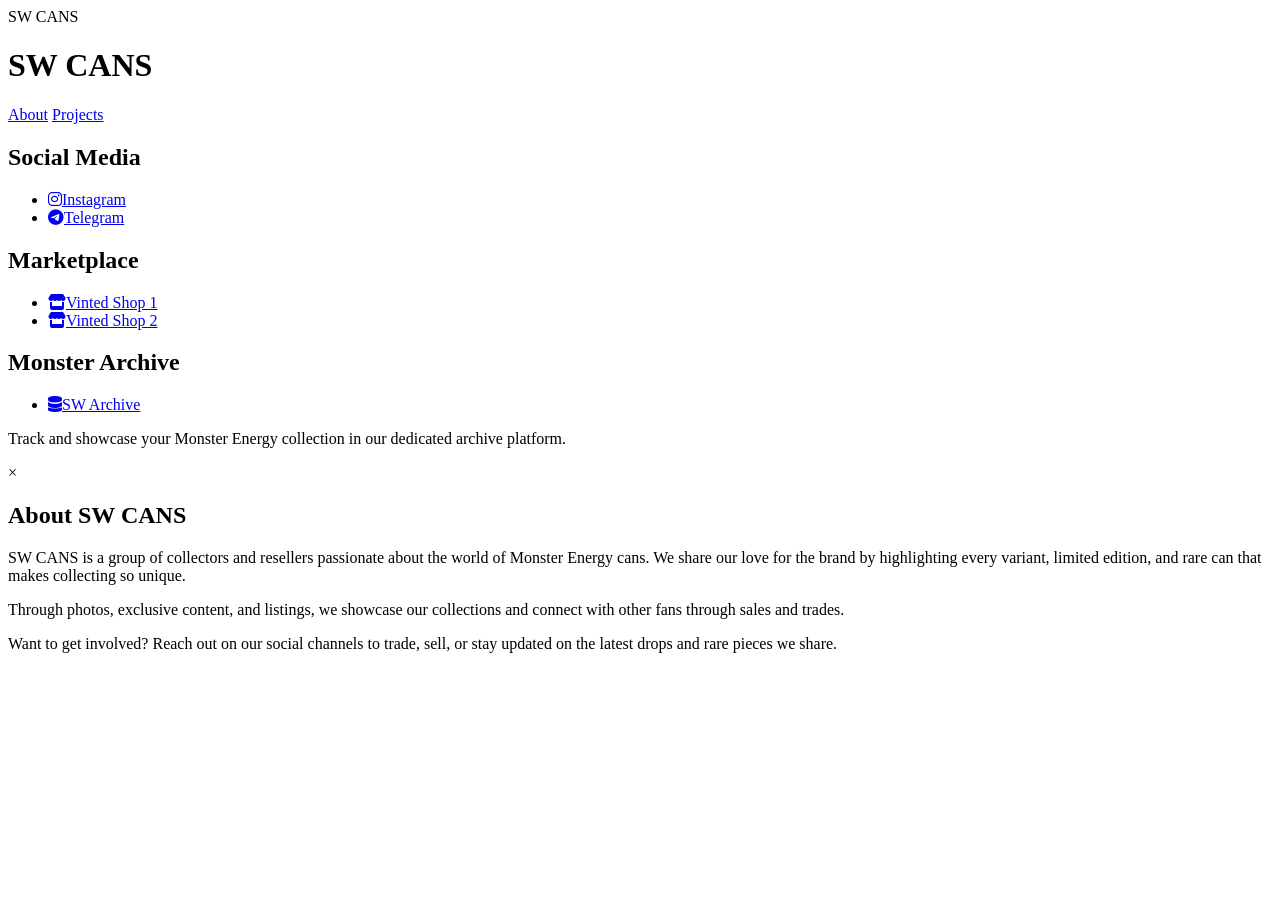
==== index.html @ 8f647504 "Add files via upload" ====
<!DOCTYPE html>
<html lang="en">
<head>
    <meta charset="UTF-8">
    <meta name="viewport" content="width=device-width, initial-scale=1.0">
    <title>SW CANS</title>
    <link rel="stylesheet" href="https://cdnjs.cloudflare.com/ajax/libs/font-awesome/6.5.1/css/all.min.css" integrity="sha512-DTOQO9RWCH3ppGqcWaEA1BIZOC6xxalwEsw9c2QQeAIftl+Vegovlnee1c9QX4TctnWMn13TZye+giMm8e2LwA==" crossorigin="anonymous" referrerpolicy="no-referrer" />
    <link rel="stylesheet" href="style.css">
</head>
<body>
    <div id="splash-screen">
        <div class="glitch-container">
            <div class="glitch" data-text="SW CANS">SW CANS</div>
        </div>
    </div>
    <header>
    <h1>SW CANS</h1>
        <nav>
            <a href="#" id="about-btn">About</a>
            <a href="projects.html">Projects</a>
        </nav>
    </header>
    <main>
        <section id="social-media">
            <h2>Social Media</h2>
            <ul class="icon-links">
                <li><a href="https://www.instagram.com/sw.cans/" target="_blank"><i class="fab fa-instagram"></i><span>Instagram</span></a></li>
                <li><a href="https://t.me/swmonster" target="_blank"><i class="fab fa-telegram"></i><span>Telegram</span></a></li>
            </ul>
        </section>
        <section id="marketplace">
            <h2>Marketplace</h2>
            <ul class="icon-links">
                <li><a href="https://www.vinted.it/member/227345393" target="_blank"><i class="fas fa-store"></i><span>Vinted Shop 1</span></a></li>
                <li><a href="https://www.vinted.it/member/272014836" target="_blank"><i class="fas fa-store"></i><span>Vinted Shop 2</span></a></li>
            </ul>
        </section>
        <section id="collection-tool">
            <h2>Monster Archive</h2>
            <ul class="icon-links">
                <li><a href="https://monster-sw.netlify.app/" target="_blank"><i class="fas fa-database"></i><span>SW Archive</span></a></li>
            </ul>
            <p class="section-description">Track and showcase your Monster Energy collection in our dedicated archive platform.</p>
        </section>
    </main>
    <div id="about-modal" class="modal">
        <div class="modal-content">
            <span class="close-btn">&times;</span>
            <h2>About SW CANS</h2>
            <p>SW CANS is a group of collectors and resellers passionate about the world of Monster Energy cans. We share our love for the brand by highlighting every variant, limited edition, and rare can that makes collecting so unique.</p>
            <p>Through photos, exclusive content, and listings, we showcase our collections and connect with other fans through sales and trades.</p>
            <p>Want to get involved? Reach out on our social channels to trade, sell, or stay updated on the latest drops and rare pieces we share.</p>
        </div>
    </div>
    <script src="script.js"></script>

</body>
</html>
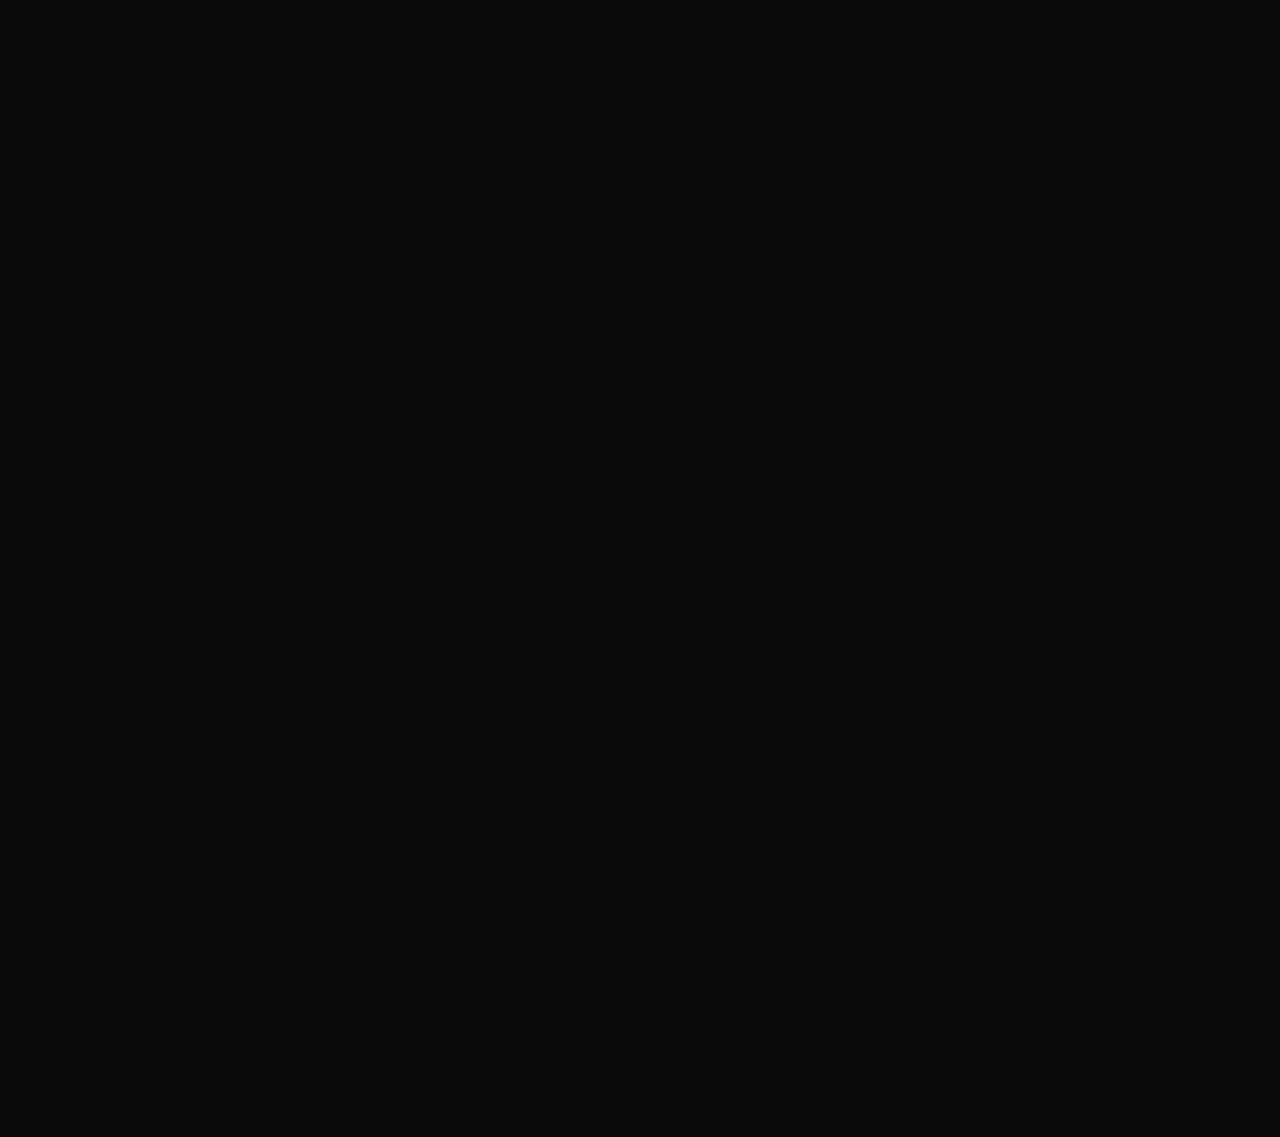
==== commit 47b31bc9: "Initial website setup with Monster Energy theme" ====
--- a/index.html
+++ b/index.html
@@ -37,10 +37,15 @@
         </section>
         <section id="collection-tool">
             <h2>Monster Archive</h2>
-            <ul class="icon-links">
-                <li><a href="https://monster-sw.netlify.app/" target="_blank"><i class="fas fa-database"></i><span>SW Archive</span></a></li>
-            </ul>
-            <p class="section-description">Track and showcase your Monster Energy collection in our dedicated archive platform.</p>
+            <div class="coming-soon-container">
+                <div class="loading-text">Coming Soon</div>
+                <div class="loading-dots">
+                    <span class="dot"></span>
+                    <span class="dot"></span>
+                    <span class="dot"></span>
+                </div>
+            </div>
+            <p class="section-description">Our collection management platform is under development. Stay tuned!</p>
         </section>
     </main>
     <div id="about-modal" class="modal">
--- a/style.css
+++ b/style.css
@@ -0,0 +1,401 @@
+@import url('https://fonts.googleapis.com/css2?family=Orbitron:wght@400;700&display=swap');
+
+body {
+    background-color: #0a0a0a;
+    color: #e0e0e0;
+    font-family: 'Orbitron', sans-serif;
+    text-align: center;
+    overflow: hidden;
+}
+
+#splash-screen {
+    position: fixed;
+    top: 0;
+    left: 0;
+    width: 100%;
+    height: 100%;
+    background-color: #0a0a0a;
+    display: flex;
+    justify-content: center;
+    align-items: center;
+    z-index: 9999;
+    transition: opacity 1s ease-in-out;
+}
+
+.glitch-container {
+    position: relative;
+}
+
+.glitch {
+    font-size: 5rem;
+    font-weight: 700;
+    color: #76b82a;
+    position: relative;
+    text-transform: uppercase;
+    letter-spacing: 0.2em;
+    text-shadow: 0 0 3px rgba(255, 255, 255, 0.4);
+    animation: heartbeat 1.2s infinite ease-in-out;
+}
+
+.glitch:before,
+.glitch:after {
+    content: attr(data-text);
+    position: absolute;
+    top: 0;
+    left: 0;
+    width: 100%;
+    height: 100%;
+    background: #0a0a0a;
+    overflow: hidden;
+    opacity: 0.8;
+}
+
+.glitch:before {
+    left: 1px;
+    text-shadow: -1px 0 rgba(255, 255, 255, 0.3);
+    animation: glitch-anim-1 3s infinite linear alternate-reverse;
+}
+
+.glitch:after {
+    left: -1px;
+    text-shadow: -1px 0 #000000, 1px 1px rgba(255, 255, 255, 0.2);
+    animation: glitch-anim-2 3s infinite linear alternate-reverse;
+}
+
+@keyframes heartbeat {
+    0%, 100% {
+        transform: scale(1);
+        text-shadow: 0 0 2px rgba(255, 255, 255, 0.3);
+    }
+    40% {
+        transform: scale(1.02);
+        text-shadow: 0 0 4px rgba(255, 255, 255, 0.4);
+    }
+    50% {
+        transform: scale(1);
+        text-shadow: 0 0 2px rgba(255, 255, 255, 0.3);
+    }
+    60% {
+        transform: scale(1.02);
+        text-shadow: 0 0 4px rgba(255, 255, 255, 0.4);
+    }
+}
+
+@keyframes glitch-anim-1 {
+    0% { clip-path: inset(10% 0 80% 0); }
+    20% { clip-path: inset(50% 0 30% 0); }
+    40% { clip-path: inset(20% 0 70% 0); }
+    60% { clip-path: inset(60% 0 20% 0); }
+    80% { clip-path: inset(30% 0 50% 0); }
+    100% { clip-path: inset(70% 0 10% 0); }
+}
+
+@keyframes glitch-anim-2 {
+    0% { clip-path: inset(85% 0 5% 0); }
+    20% { clip-path: inset(40% 0 55% 0); }
+    40% { clip-path: inset(75% 0 15% 0); }
+    60% { clip-path: inset(25% 0 65% 0); }
+    80% { clip-path: inset(55% 0 35% 0); }
+    100% { clip-path: inset(90% 0 2% 0); }
+}
+
+header, main {
+    opacity: 0;
+    transition: opacity 1s ease-in-out;
+}
+
+header {
+    padding: 2rem;
+    display: flex;
+    justify-content: space-between;
+    align-items: center;
+}
+
+header h1 a {
+    text-decoration: none;
+}
+
+nav a {
+    color: #e0e0e0;
+    text-decoration: none;
+    font-size: 1.2rem;
+    margin-left: 2rem;
+    transition: color 0.3s, text-shadow 0.3s;
+}
+
+nav a:hover {
+    color: #76b82a;
+    text-shadow: 0 0 3px rgba(118, 184, 42, 0.5);
+}
+
+main {
+    padding: 0 2rem;
+}
+
+section {
+    margin-bottom: 3rem;
+    padding: 2rem;
+    border: 1px solid #76b82a;
+    border-radius: 10px;
+    background-color: rgba(118, 184, 42, 0.05);
+}
+
+@keyframes gradientFlow {
+    0% {
+        background-position: 0% 50%;
+    }
+    50% {
+        background-position: 100% 50%;
+    }
+    100% {
+        background-position: 0% 50%;
+    }
+}
+
+h1 {
+    font-size: 3rem;
+    background: linear-gradient(90deg, #76b82a, #ffffff, #76b82a);
+    background-size: 200% auto;
+    -webkit-background-clip: text;
+    background-clip: text;
+    -webkit-text-fill-color: transparent;
+    animation: gradientFlow 3s ease infinite;
+    filter: drop-shadow(0 0 1px rgba(0, 0, 0, 0.5));
+}
+
+h2 {
+    font-size: 2rem;
+    border-bottom: 2px solid #76b82a;
+    display: inline-block;
+    margin-bottom: 1rem;
+    color: #76b82a;
+}
+
+.icon-links {
+    list-style: none;
+    padding: 0;
+    display: flex;
+    justify-content: center;
+    flex-wrap: wrap;
+}
+
+.icon-links li {
+    margin: 0.5rem 1rem;
+}
+
+.icon-links a {
+    color: #e0e0e0;
+    text-decoration: none;
+    font-size: 1.2rem;
+    transition: color 0.3s, text-shadow 0.3s;
+    display: flex;
+    align-items: center;
+}
+
+.icon-links a i {
+    font-size: 2rem;
+    margin-right: 0.5rem;
+}
+
+.icon-links a:hover {
+    color: #76b82a;
+    text-shadow: 0 0 3px rgba(118, 184, 42, 0.5);
+}
+
+.video-container {
+    position: relative;
+    padding-bottom: 56.25%;
+    height: 0;
+    overflow: hidden;
+    max-width: 600px;
+    margin: 0 auto;
+    background: #000;
+}
+
+.video-container iframe {
+    position: absolute;
+    top: 0;
+    left: 0;
+    width: 100%;
+    height: 100%;
+}
+
+.modal {
+    display: none;
+    position: fixed;
+    z-index: 10000;
+    left: 0;
+    top: 0;
+    width: 100%;
+    height: 100%;
+    overflow: auto;
+    background-color: rgba(0, 0, 0, 0.8);
+}
+
+.modal-content {
+    background-color: #0a0a0a;
+    margin: 15% auto;
+    padding: 20px;
+    border: 1px solid #76b82a;
+}
+
+/* Coming Soon Animation */
+.coming-soon-container {
+    text-align: center;
+    padding: 2rem;
+}
+
+.loading-text {
+    font-size: 2rem;
+    color: #e0e0e0;
+    margin-bottom: 1rem;
+    text-shadow: 0 0 5px rgba(255, 255, 255, 0.3);
+}
+
+.loading-dots {
+    display: flex;
+    justify-content: center;
+    gap: 8px;
+}
+
+.dot {
+    width: 12px;
+    height: 12px;
+    background-color: #76b82a;
+    border-radius: 50%;
+    display: inline-block;
+    animation: pulse 1.5s infinite ease-in-out;
+}
+
+.dot:nth-child(2) {
+    animation-delay: 0.5s;
+}
+
+.dot:nth-child(3) {
+    animation-delay: 1s;
+}
+
+@keyframes pulse {
+    0%, 100% {
+        transform: scale(1);
+        opacity: 0.3;
+    }
+    50% {
+        transform: scale(1.2);
+        opacity: 1;
+    }
+}
+    border-radius: 10px;
+    width: 80%;
+    max-width: 600px;
+    position: relative;
+}
+
+.close-btn {
+    color: #aaa;
+    position: absolute;
+    top: 10px;
+    right: 25px;
+    font-size: 35px;
+    font-weight: bold;
+    transition: color 0.3s;
+}
+
+.close-btn:hover,
+.close-btn:focus {
+    color: #76b82a;
+    text-decoration: none;
+    cursor: pointer;
+}
+
+.projects-page body {
+    display: flex;
+    flex-direction: column;
+    height: 100vh;
+    margin: 0;
+}
+
+.projects-page main {
+    flex-grow: 1;
+    display: flex;
+    justify-content: center;
+    align-items: center;
+    opacity: 1;
+}
+
+.glitch-link {
+    text-decoration: none;
+    color: inherit;
+}
+
+.dots {
+    font-size: 5rem; /* Match glitch text size */
+}
+
+.dots::after {
+    content: '.';
+    animation: dots 1.5s steps(1, end) infinite;
+}
+
+@keyframes dots {
+    0% { content: ''; }
+    25% { content: '.'; }
+    50% { content: '..'; }
+    75% { content: '...'; }
+    100% { content: ''; }
+}
+
+/* Responsive Design */
+@media (max-width: 768px) {
+    header {
+        flex-direction: column;
+        padding: 1rem;
+    }
+
+    nav a {
+        margin: 0.5rem 1rem;
+        font-size: 1rem;
+    }
+
+    h1 {
+        font-size: 2rem;
+    }
+
+    h2 {
+        font-size: 1.5rem;
+    }
+
+    .glitch {
+        font-size: 3rem;
+    }
+
+    .dots {
+        font-size: 3rem;
+    }
+
+    main {
+        padding: 0 1rem;
+    }
+
+    section {
+        padding: 1rem;
+        margin-bottom: 2rem;
+    }
+
+    .icon-links li {
+        margin: 0.5rem;
+    }
+
+    .icon-links a {
+        font-size: 1rem;
+    }
+
+    .icon-links a i {
+        font-size: 1.5rem;
+    }
+
+    .modal-content {
+        width: 90%;
+        margin: 10% auto;
+    }
+}
